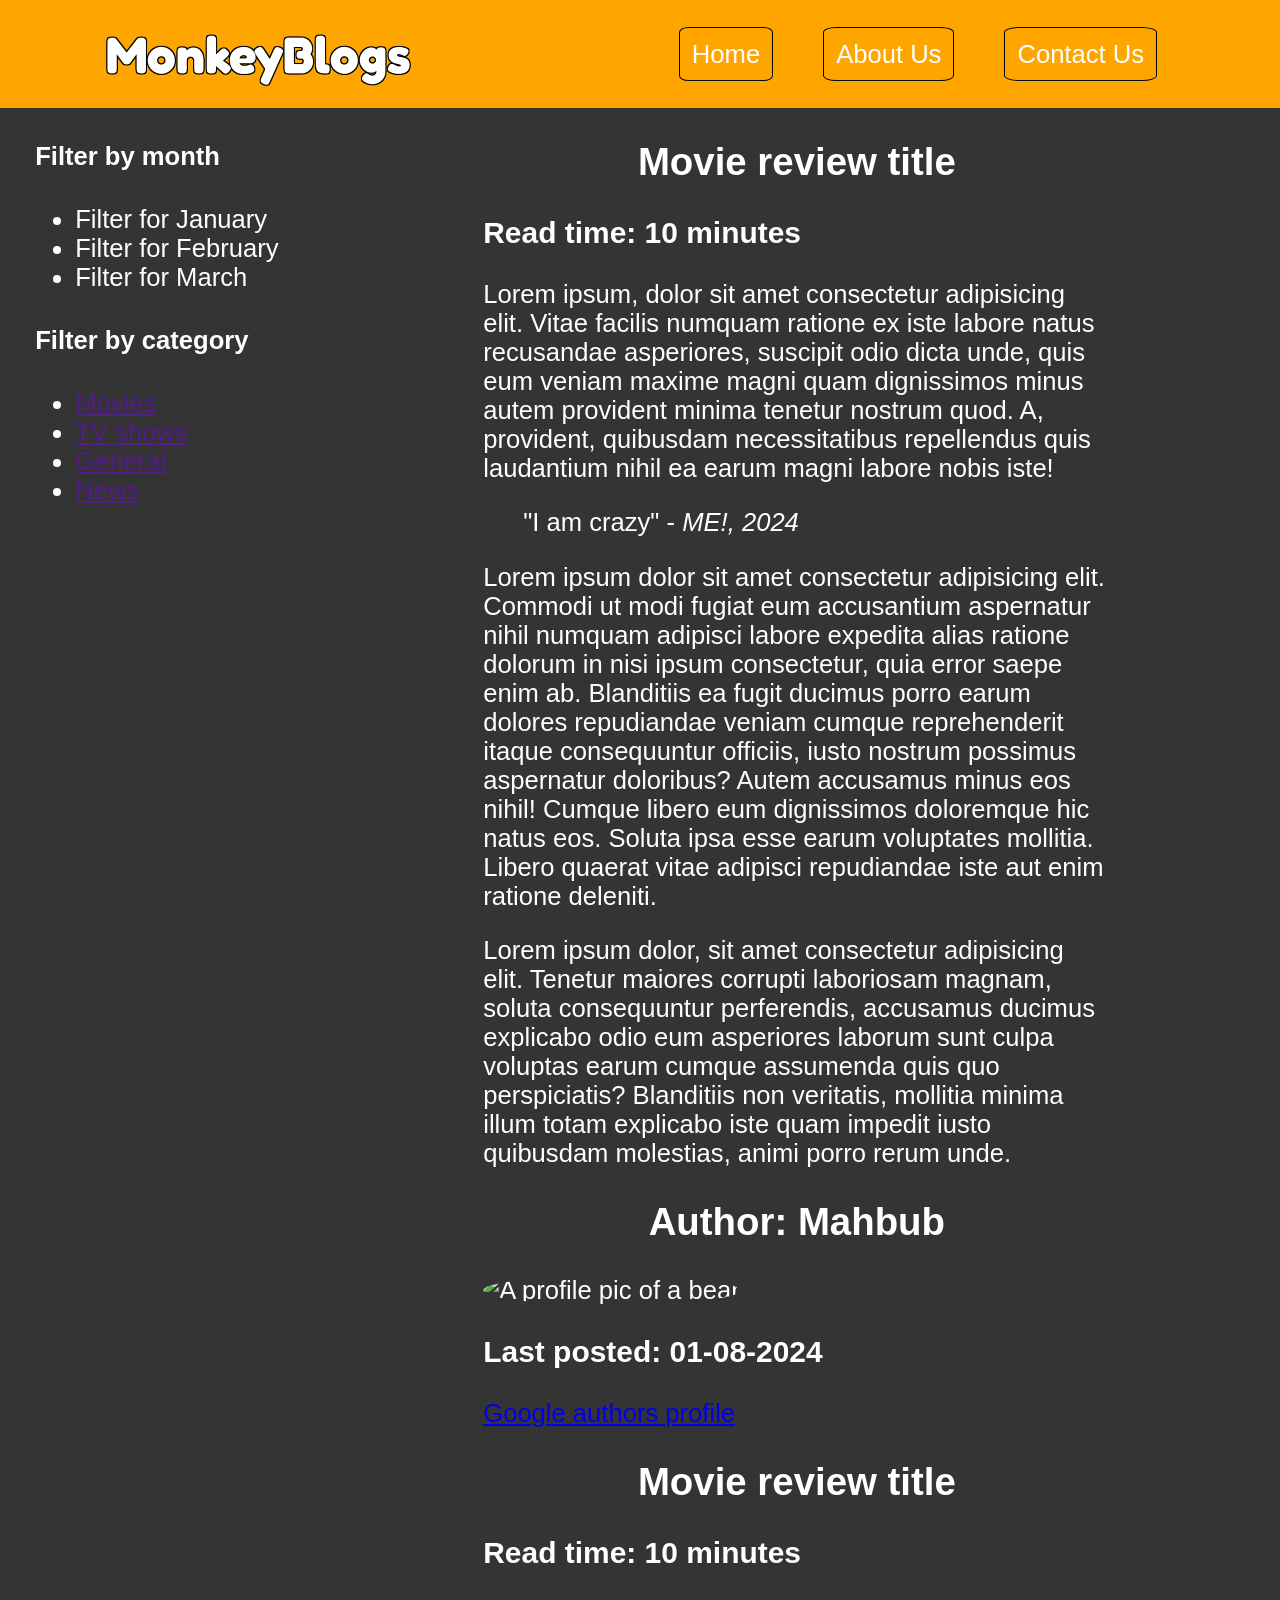
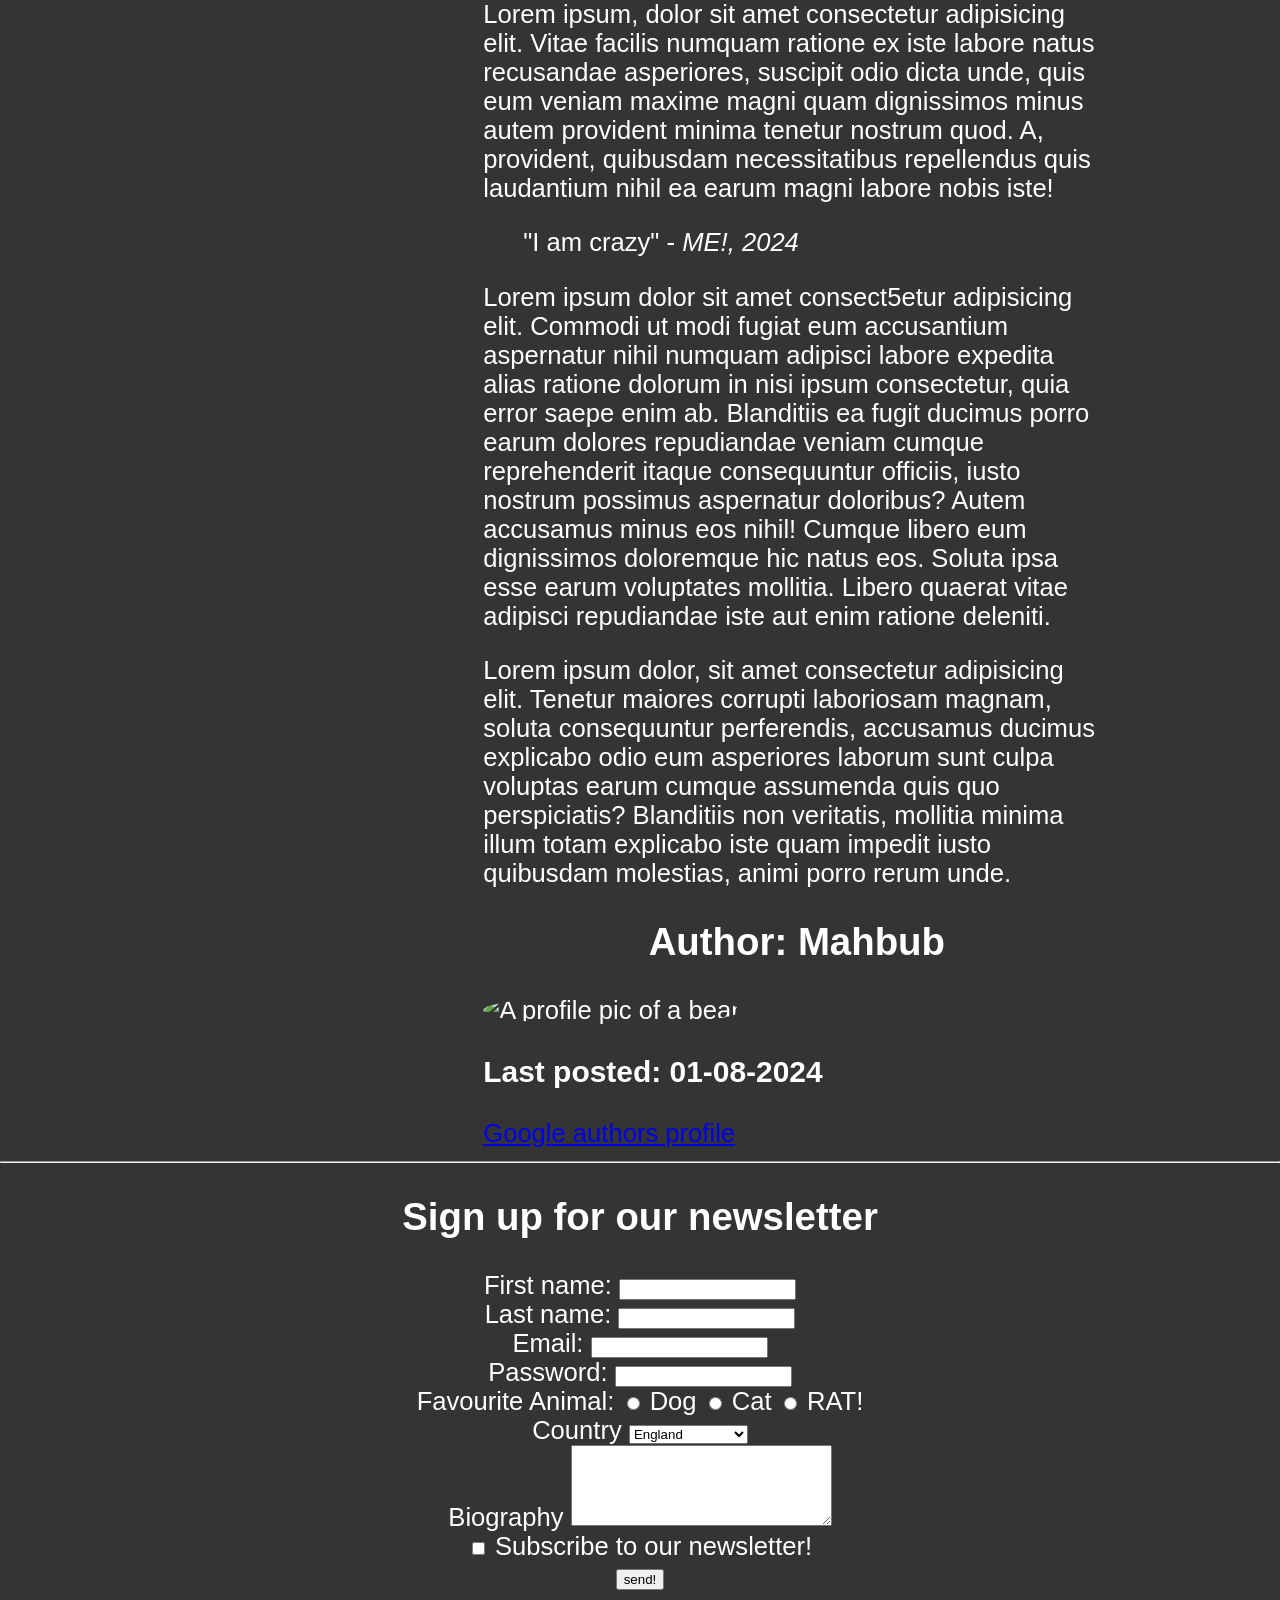
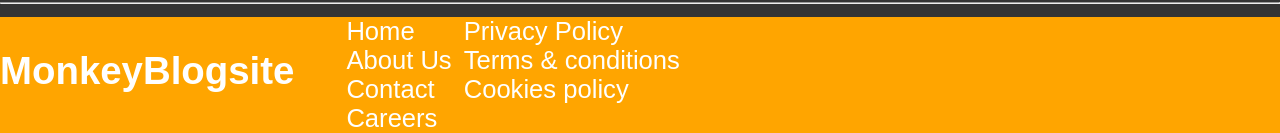
==== index.HTML @ db39d5c4 "initial commit" ====
<!DOCTYPE html>
<html lang="en">
<head>
    <link rel="stylesheet" href="style.css">
    <script src="app.js"></script>
    <link href="https://fonts.googleapis.com/css2?family=Fredoka+One&display=swap" rel="stylesheet">
    <meta charset="UTF-8">
    <meta name="viewport" content="width=device-width, initial-scale=1.0">
    <title>MonkeyBlogsWebsite</title>
</head>
<body>
    <header id="main-header"> 
        <!-- the content of the header goes here -->
        <h1 id="logo"> MonkeyBlogs</h1>
        <nav>
            <ul id="nav-ul">
                <li><a href="" class="navbutton">Home</a></li>
                <li><a href="" class="navbutton">About Us</a></li>
                <li><a href="" class="navbutton">Contact Us</a></li>
            </ul>
        </nav>
    </header>
    <main>
        <div id="main-content">
            <aside>
                <section>
                    <h4>Filter by month</h4>
                     <nav>
                        <ul>
                            <li><a href=""></a>Filter for January</li>
                            <li><a href=""></a>Filter for February</li>
                            <li><a href=""></a>Filter for March</li>
                        </ul>
                     </nav>
                </section>
                    <h4>Filter by category</h4>
                    <nav>
                        <ul>
                            <li><a href="">Movies</a></li>
                            <li><a href="">TV shows</a></li>
                            <li><a href="">General</a></li>
                            <li><a href="">News</a></li>
                        </ul>
                    </nav>
                <section>
    
                </section>
            </aside>
            <div>
                <article>
                    <header>    
                        <!-- Article's header goes here -->
                         <h2>Movie review title</h2>
                         <h3>Read time: 10 minutes</h3>
                    </header>
                    <main>
                        <p>Lorem ipsum, dolor sit amet consectetur adipisicing elit. Vitae facilis numquam ratione ex iste labore natus recusandae asperiores, suscipit odio dicta unde, quis eum veniam maxime magni quam dignissimos minus autem provident minima tenetur nostrum quod. A, provident, quibusdam necessitatibus repellendus quis laudantium nihil ea earum magni labore nobis iste!</p>
                        <blockquote>
                            "I am crazy" - <cite>ME!, 2024</cite>
                        </blockquote>
                        <p>Lorem ipsum dolor sit amet consectetur adipisicing elit. Commodi ut modi fugiat eum accusantium aspernatur nihil numquam adipisci labore expedita alias ratione dolorum in nisi ipsum consectetur, quia error saepe enim ab. Blanditiis ea fugit ducimus porro earum dolores repudiandae veniam cumque reprehenderit itaque consequuntur officiis, iusto nostrum possimus aspernatur doloribus? Autem accusamus minus eos nihil! Cumque libero eum dignissimos doloremque hic natus eos. Soluta ipsa esse earum voluptates mollitia. Libero quaerat vitae adipisci repudiandae iste aut enim ratione deleniti.</p>
                        <p> Lorem ipsum dolor, sit amet consectetur adipisicing elit. Tenetur maiores corrupti laboriosam magnam, soluta consequuntur perferendis, accusamus ducimus explicabo odio eum asperiores laborum sunt culpa voluptas earum cumque assumenda quis quo perspiciatis? Blanditiis non veritatis, mollitia minima illum totam explicabo iste quam impedit iusto quibusdam molestias, animi porro rerum unde.</p>
        
                    </main>
                    <footer>
                        <h2>Author: Mahbub</h2>
                        <img src="https://placebear.com/100/100" alt="A profile pic of a bear">
                        <h3>Last posted:  01-08-2024</h3>
                        <a href="google.co.uk" target="_blank">Google authors profile</a>
                    </footer>
                </article>
                <article>
                    <header>    
                        <!-- Article's header goes here -->
                         <h2>Movie review title</h2>
                         <h3>Read time: 10 minutes</h3>
                    </header>
                    <main>
                        <p>Lorem ipsum, dolor sit amet consectetur adipisicing elit. Vitae facilis numquam ratione ex iste labore natus recusandae asperiores, suscipit odio dicta unde, quis eum veniam maxime magni quam dignissimos minus autem provident minima tenetur nostrum quod. A, provident, quibusdam necessitatibus repellendus quis laudantium nihil ea earum magni labore nobis iste!</p>
                        <blockquote>
                            "I am crazy" - <cite>ME!, 2024</cite>
                        </blockquote>
                        <p>Lorem ipsum dolor sit amet consect5etur adipisicing elit. Commodi ut modi fugiat eum accusantium aspernatur nihil numquam adipisci labore expedita alias ratione dolorum in nisi ipsum consectetur, quia error saepe enim ab. Blanditiis ea fugit ducimus porro earum dolores repudiandae veniam cumque reprehenderit itaque consequuntur officiis, iusto nostrum possimus aspernatur doloribus? Autem accusamus minus eos nihil! Cumque libero eum dignissimos doloremque hic natus eos. Soluta ipsa esse earum voluptates mollitia. Libero quaerat vitae adipisci repudiandae iste aut enim ratione deleniti.</p>
                        <p> Lorem ipsum dolor, sit amet consectetur adipisicing elit. Tenetur maiores corrupti laboriosam magnam, soluta consequuntur perferendis, accusamus ducimus explicabo odio eum asperiores laborum sunt culpa voluptas earum cumque assumenda quis quo perspiciatis? Blanditiis non veritatis, mollitia minima illum totam explicabo iste quam impedit iusto quibusdam molestias, animi porro rerum unde.</p>
        
                    </main>
                    <footer>
                        <h2>Author: Mahbub</h2>
                        <img src="https://placebear.com/100/100" alt="A profile pic of a bear">
                        <h3>Last posted:  01-08-2024</h3>
                        <a href="google.co.uk" target="_blank">Google authors profile</a>
                    </footer>
                </article>
            </div>
            

        </div>
        
        <!-- main content of the website can go here -->
        
        <hr>
        <h2>Sign up for our newsletter</h2>
        <form action="" method=""> 
            <label for="first_name">First name:</label>
            <input type="text" id="first_name" name="first_name" required>
            <br>
            <label for="last_name">Last name:</label>
            <input type="text" id="last_name" name="last_name" required>
            <br>
            <label for="email">Email:</label>
            <input type="text" id="email" name="email" required>
            <br>
            <label for="password">Password:</label>
            <input type="password" id="password" name="password" required>
            <br>
            <label for="favourite animal">Favourite Animal:</label>
            <input type="radio" name="favourite_animal" id="dog" value="dog">
            <label for="dog">Dog</label>
            <input type="radio" name="favourite_animal" id="cat" value="cat">
            <label for="cat">Cat</label>
            <input type="radio" name="favourite_animal" id="rat" value="rat">
            <label for="rat">RAT!</label>
            
            <br>
 
            <label for="country">Country</label>
            <select name="country" id="country">
                <option value="England">England</option>
                <option value="Scotland">Scotland</option>
                <option value="Wales">Wales</option>
                <option value="Northern_Ireland">Northern Ireland</option>
            </select>
            <br>
            <label for="Bio">Biography</label>
            <textarea name="Bio" id="Bio" cols="30" rows="5"></textarea>
            <br>
            <input type="checkbox" id="subscribe" name="subscribe">
            <label for="subscribe">Subscribe to our newsletter!</label>
            <br>

            <input type="submit" value="send!">

        </form>
        <hr>
    </main>
    <footer>
        <h2>MonkeyBlogsite</h2>
        <section>
            <nav>
                <ul id="footer-ul">
                    <div>
                        <li><a href="">Home</a></li>
                        <li><a href="">About Us</a></li>
                        <li><a href="">Contact</a></li>
                        <li><a href="">Careers</a></li>
                    </div>
                    <div>
                        <li><a href="">Privacy Policy</a></li>
                        <li><a href="">Terms & conditions</a></li>
                        <li><a href="">Cookies policy</a></li>
                    </div>
                </ul> 
            </nav>
        </section>
        <!-- footer goes here -->
    </footer> 
</body>
</html>
---- style.css ----
body {
    background-color: #343434;
    font-family: helvetica, Arial, sans-serif; 
    color: white;
    margin: 0px;  
    font-size: 2vw;  
}

#logo { 
    margin: 0px;
    padding: 8px; 
    font-family: "Fredoka One", sans-serif;
    text-shadow:
    1px 1px 0px black,
    -1px 1px 0px black,
    1px -1px 0px black,
    -1px -1px 0px black;
}

ul {
    margin: 0px;
}

body > header {
    background-color: orange;
    color: white;
    display: flex;
    height: 12vh;
    align-items: center;
    justify-content: space-around;
}

#nav-ul {
    display: flex;
}

#nav-ul > li {
    padding: 9px;
    margin: 16px;
}

body > header > nav > ul {
    list-style: none;
    text-decoration: none;
}

.navbutton {
    color: white;
    text-decoration: none;
    padding: 12px;
    border: 1px solid white;
    border-radius: 10%;
    border-color: black;
}

body > main article {
    width: 70%;
    margin: auto;
}

#main-content {
    display: flex;
    justify-content: space-around;
}

#main-content > div {
    width: 70%;
}

form {
    text-align: center;
}

h2 {
    text-align: center;
}

body > footer {
    background-color: orange;
    display: flex;

}

img {
    border-radius: 100%;
}

#footer-ul {
    display: flex;
    list-style: none;

}

#footer-ul > div > li {
    margin-left: 12px;
}

#footer-ul > div > li > a {
    color: white;
    text-decoration: none;
}
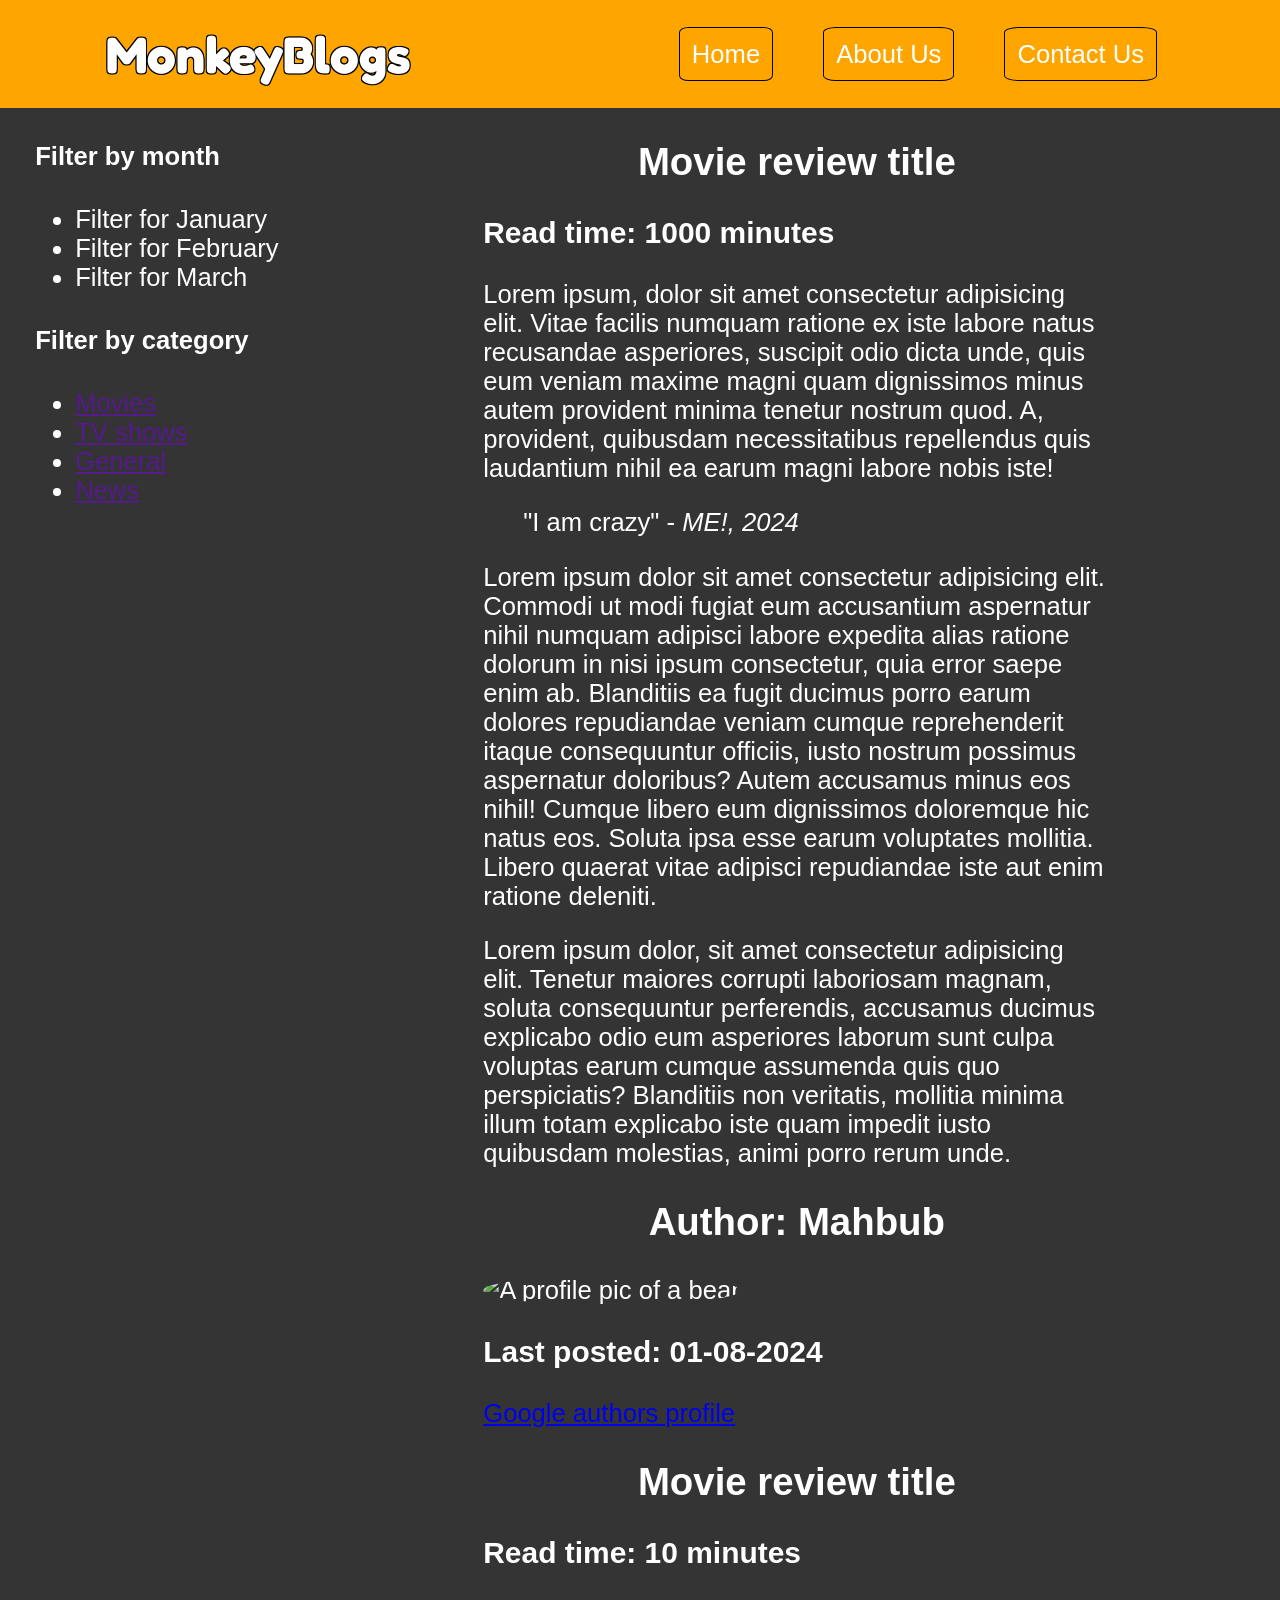
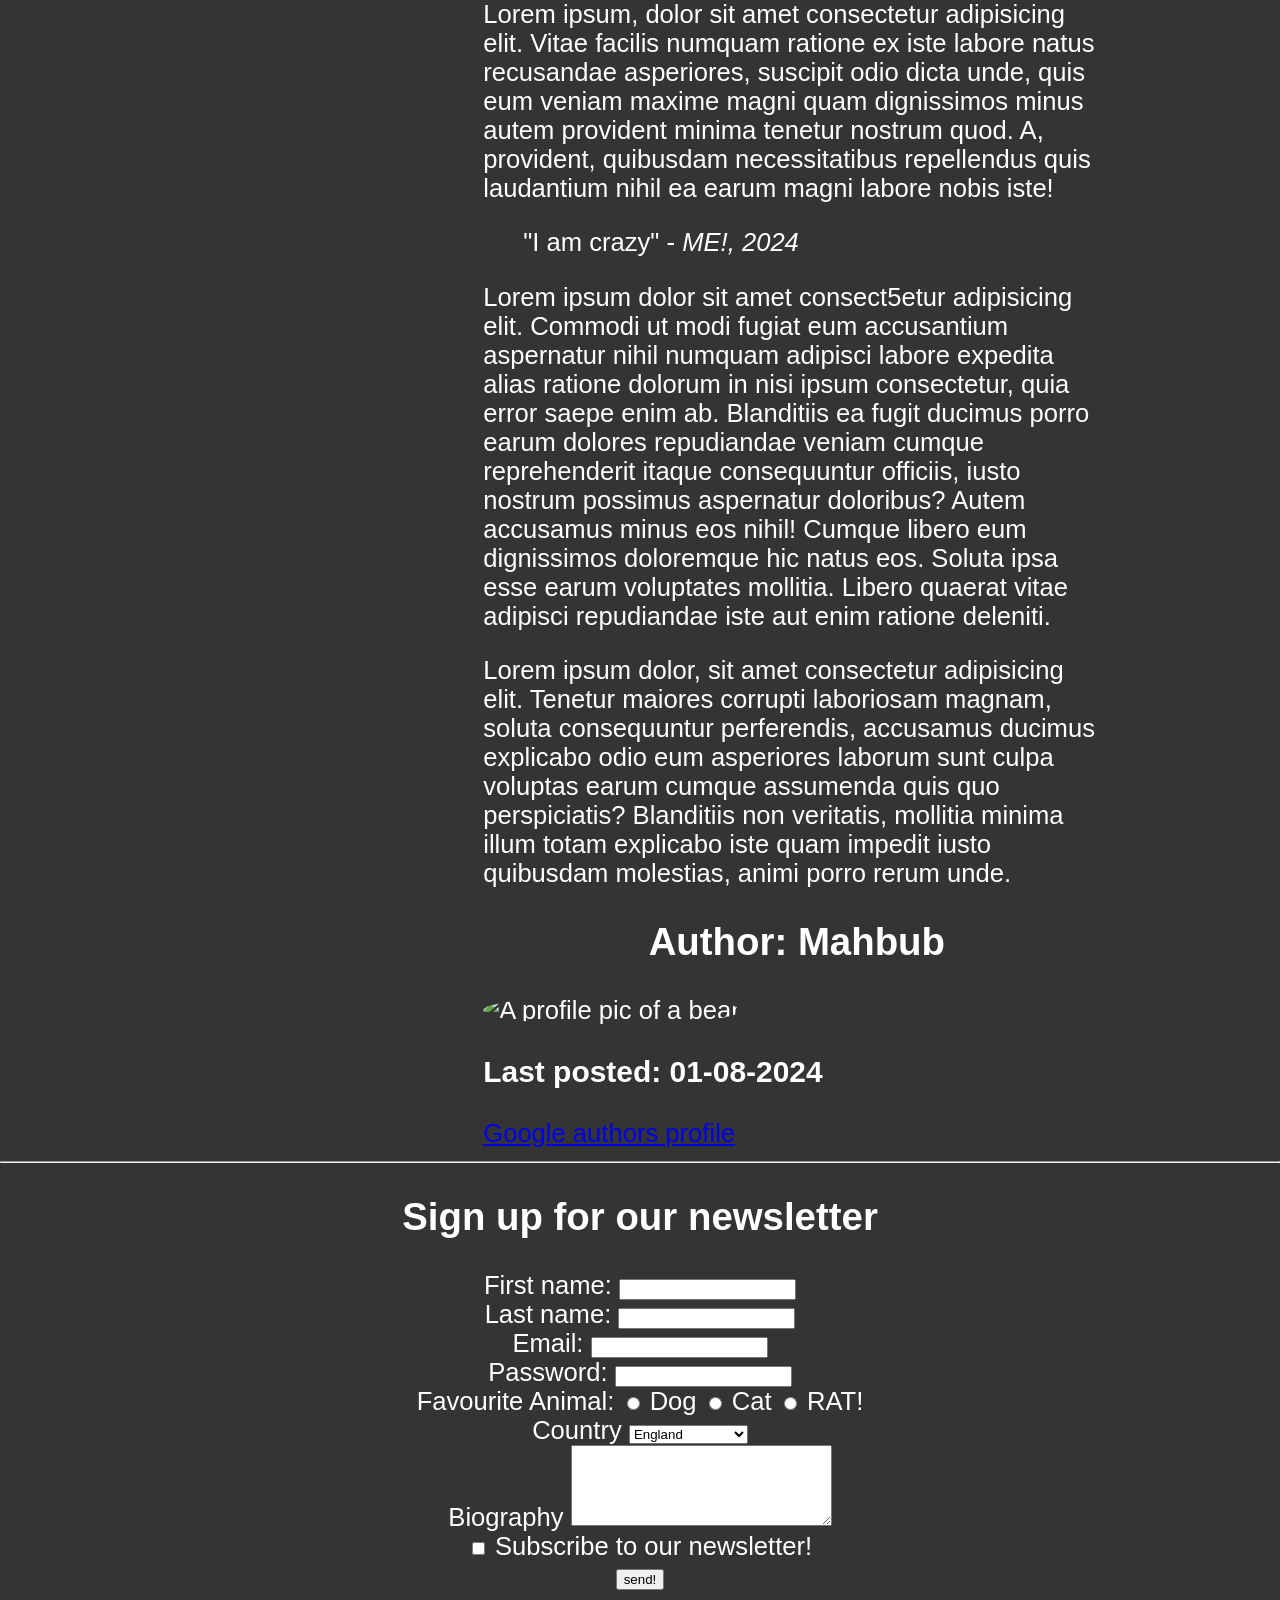
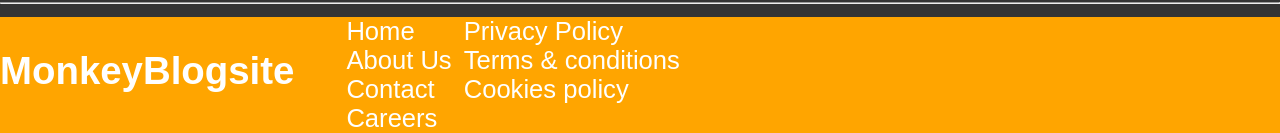
==== commit 177f0e38: "Update index.HTML" ====
--- a/index.HTML
+++ b/index.HTML
@@ -51,7 +51,7 @@
                     <header>    
                         <!-- Article's header goes here -->
                          <h2>Movie review title</h2>
-                         <h3>Read time: 10 minutes</h3>
+                         <h3>Read time: 1000 minutes</h3>
                     </header>
                     <main>
                         <p>Lorem ipsum, dolor sit amet consectetur adipisicing elit. Vitae facilis numquam ratione ex iste labore natus recusandae asperiores, suscipit odio dicta unde, quis eum veniam maxime magni quam dignissimos minus autem provident minima tenetur nostrum quod. A, provident, quibusdam necessitatibus repellendus quis laudantium nihil ea earum magni labore nobis iste!</p>
